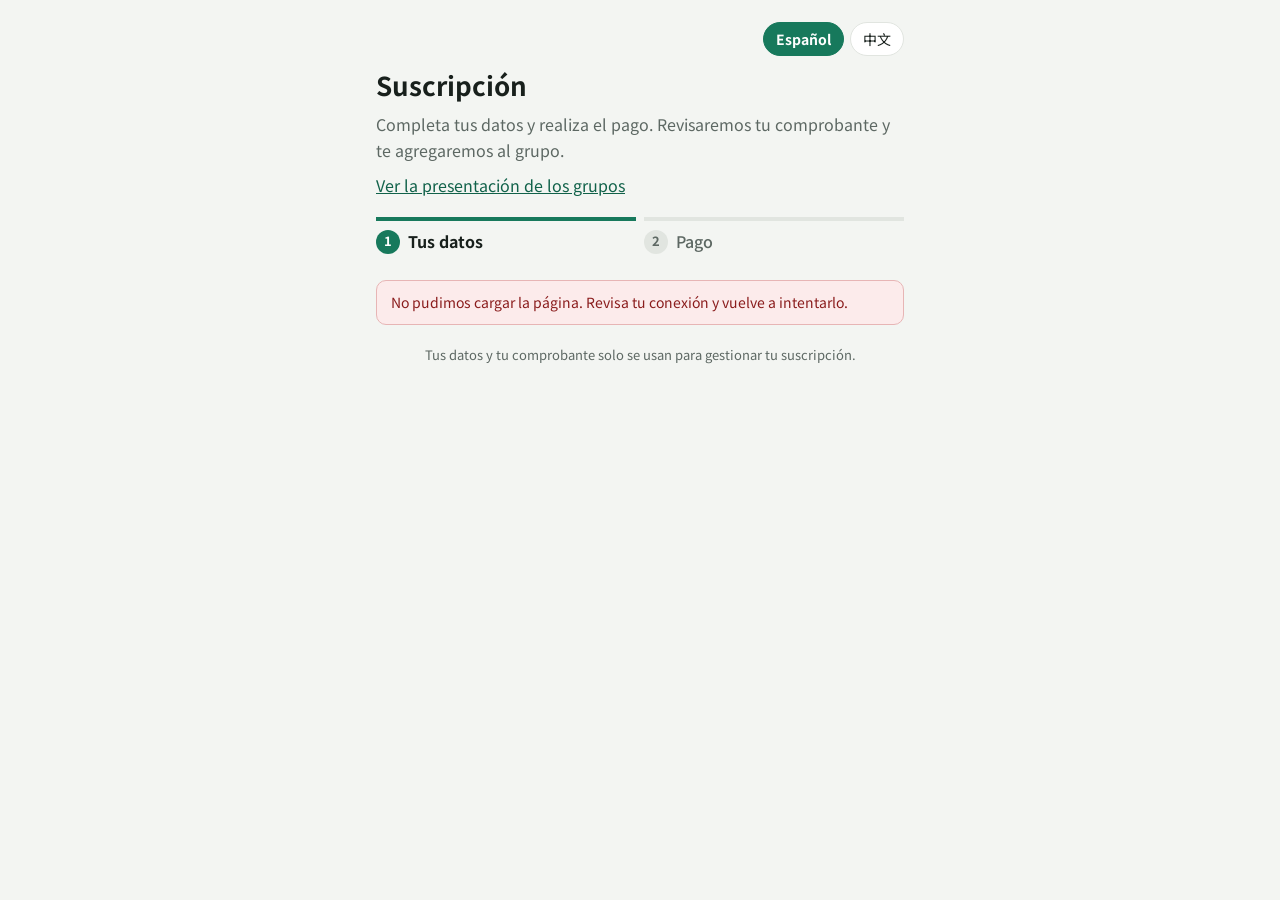
==== index.html @ d414742a "Add WhatsApp group intro page (groups/) with ES/ZH, link from sign-up page Co-Authored-By: Claude So" ====
<!DOCTYPE html>
<html lang="es">
<head>
<meta charset="utf-8">
<meta name="viewport" content="width=device-width, initial-scale=1, viewport-fit=cover">
<title>Suscripción</title>
<link rel="preconnect" href="https://fonts.googleapis.com">
<link rel="preconnect" href="https://fonts.gstatic.com" crossorigin>
<link href="https://fonts.googleapis.com/css2?family=Noto+Sans+TC:wght@400;500;700&display=swap" rel="stylesheet">
<style>
*{box-sizing:border-box}
:root{
  --bg:#F3F5F2; --surface:#fff; --line:#E1E5E0; --ink:#18201C; --soft:#5D6863;
  --jade:#17795C; --jade-d:#11624A; --jade-l:#E2F3EB; --red:#C62828; --amber-l:#FFF5D6;
  --sans:"Noto Sans TC","Helvetica Neue",Arial,system-ui,sans-serif;
}
body{margin:0;background:var(--bg);color:var(--ink);font:16px/1.6 var(--sans);-webkit-text-size-adjust:100%}
button,input,select,textarea{font:inherit;color:inherit}
[hidden]{display:none!important}
:focus-visible{outline:3px solid #F2B84B;outline-offset:2px}
.wrap{max-width:560px;margin:0 auto;padding:22px 16px 80px}
h1{font-size:26px;margin:0 0 6px}
h2{font-size:19px;margin:0 0 10px}
.lead{margin:0 0 18px;color:var(--soft)}
.demo{background:var(--amber-l);border:1px solid #E6C56A;border-radius:10px;padding:10px 14px;margin-bottom:16px;font-size:14px}

.steps{display:grid;grid-template-columns:1fr 1fr;gap:8px;list-style:none;padding:0;margin:0 0 18px}
.steps li{display:flex;align-items:center;gap:8px;padding:8px 0;border-top:4px solid var(--line);color:var(--soft);font-weight:500}
.steps li span{display:grid;place-items:center;width:24px;height:24px;border-radius:50%;background:var(--line);font-size:13px;font-weight:700}
.steps li.on{border-top-color:var(--jade);color:var(--ink);font-weight:700}
.steps li.on span,.steps li.done span{background:var(--jade);color:#fff}
.steps li.done{border-top-color:var(--jade)}

.card{background:var(--surface);border:1px solid var(--line);border-radius:14px;padding:20px 18px}
.form{display:grid;gap:16px}
label{display:block}
.lbl{display:block;font-size:14px;font-weight:500;margin-bottom:4px}
.opt{color:var(--soft);font-weight:400}
input[type=text],input[type=email],input[type=number],input[type=datetime-local],select,textarea{width:100%;background:#fff;border:1px solid #B9C0BA;border-radius:10px;padding:11px 12px;font-size:16px;min-height:48px}
textarea{resize:vertical;min-height:80px}
input[aria-invalid=true],select[aria-invalid=true]{border-color:var(--red)}
.fe{margin:4px 0 0;color:var(--red);font-size:14px;min-height:0}
.fe:empty{display:none}
.grid2{display:grid;grid-template-columns:1fr 1fr;gap:12px}
@media(max-width:440px){.grid2{grid-template-columns:1fr}}
.hp{position:absolute;left:-9999px;width:1px;height:1px;overflow:hidden}

.plans{display:grid;gap:10px}
.plan{display:grid;grid-template-columns:auto 1fr auto;align-items:center;gap:2px 12px;padding:12px 14px;border:1.5px solid #B9C0BA;border-radius:12px;cursor:pointer;background:#fff}
.plan input{grid-row:1/3;width:20px;height:20px;accent-color:var(--jade)}
.plan .pl-name{font-weight:700}
.plan .pl-sub{grid-column:2;color:var(--soft);font-size:14px}
.plan .pl-price{grid-row:1/3;grid-column:3;font-weight:700;font-size:18px;display:grid;justify-items:end;line-height:1.35}
.plan .pl-price small{font-size:13px;font-weight:500;color:var(--soft)}
.plan:has(input:checked){border-color:var(--jade);background:var(--jade-l)}
.plan:has(input:focus-visible){outline:3px solid #F2B84B;outline-offset:2px}

.btn{display:inline-flex;align-items:center;justify-content:center;min-height:50px;padding:0 20px;border-radius:12px;border:1.5px solid #B9C0BA;background:#fff;font-weight:700;cursor:pointer;text-decoration:none;color:var(--ink)}
.btn.primary{background:var(--jade);border-color:var(--jade);color:#fff}
.btn.primary:hover:not(:disabled){background:var(--jade-d)}
.btn:disabled{opacity:.45;cursor:not-allowed}
.btn.sm{min-height:38px;padding:0 14px;font-size:14px}
.actions{display:flex;gap:10px;margin-top:4px}
.actions .primary{flex:1}
.hint{margin:0;color:var(--soft);font-size:14px}
.err-box{background:#FCEBEB;border:1px solid #E7B5B5;color:#8A1C1C;border-radius:10px;padding:10px 14px;margin-top:12px;font-size:14px}

.sum{display:grid;grid-template-columns:auto 1fr;gap:4px 16px;margin:0}
.sum dt{color:var(--soft)}
.sum dd{margin:0;text-align:right;font-weight:500}
.sum .total{font-size:22px;font-weight:700;color:var(--jade-d)}
.methods{display:grid;gap:8px}
.methods .plan{grid-template-columns:auto 1fr}
.methods .plan input{grid-row:auto}
.box{border:1px solid var(--line);border-radius:12px;padding:14px;background:#FAFBFA}
.box p{margin:0 0 8px}
.copyrow{display:flex;align-items:center;justify-content:space-between;gap:10px;background:#fff;border:1px solid var(--line);border-radius:10px;padding:8px 8px 8px 12px;margin:6px 0}
.copyrow b{word-break:break-all;font-size:16px}
.bank{display:grid;grid-template-columns:auto 1fr;gap:4px 14px;margin:0 0 6px}
.bank dt{color:var(--soft)}
.bank dd{margin:0;word-break:break-all}
.shot{display:flex;align-items:center;gap:12px;flex-wrap:wrap}
.shot img{max-width:120px;max-height:120px;border-radius:8px;border:1px solid var(--line)}
input[type=file]{position:absolute;left:-9999px}
.chk{display:flex;gap:12px;align-items:flex-start}
.chk input{width:22px;height:22px;flex:none;margin-top:2px;accent-color:var(--jade)}
.done-card{text-align:center;padding:32px 20px}
.done-card .ok{display:grid;place-items:center;width:56px;height:56px;margin:0 auto 12px;border-radius:50%;background:var(--jade);color:#fff;font-size:28px}
.langsw{display:flex;justify-content:flex-end;gap:6px;margin:0 0 8px}
.langsw button{font:inherit;font-size:14px;padding:5px 12px;border-radius:999px;border:1px solid var(--line);background:#fff;color:var(--ink);cursor:pointer}
.langsw button.on{background:var(--jade);border-color:var(--jade);color:#fff;font-weight:700}
.foot{margin-top:20px;color:var(--soft);font-size:13px;text-align:center}
</style>
</head>
<body>
<div class="wrap">
  <div class="langsw" id="langsw" role="group" aria-label="Idioma / 語言"><button type="button" data-lang="es">Español</button><button type="button" data-lang="zh">中文</button></div>
  <h1>Suscripción</h1>
  <p class="lead">Completa tus datos y realiza el pago. Revisaremos tu comprobante y te agregaremos al grupo.</p>
  <p class="lead" style="margin-top:-8px"><a href="groups/" id="introLink" style="color:var(--jade-d)">Ver la presentación de los grupos</a></p>
  <div id="demo" class="demo" hidden>Modo demostración: la página todavía no está conectada, así que no se envía nada.</div>

  <ol class="steps" id="steps">
    <li class="on" id="st1"><span>1</span>Tus datos</li>
    <li id="st2"><span>2</span>Pago</li>
  </ol>

  <div id="loading" class="card">Cargando…</div>
  <div id="loaderr" class="err-box" hidden></div>

  <!-- Paso 1 -->
  <form id="f1" class="card form" novalidate hidden autocomplete="on">
    <label><span class="lbl">Nombre completo</span>
      <input type="text" name="name" maxlength="80" autocomplete="name">
      <p class="fe" data-for="name"></p></label>

    <label><span class="lbl">País de origen</span>
      <select name="country"></select>
      <p class="fe" data-for="country"></p></label>
    <label id="otherBox" hidden><span class="lbl">¿Cuál país?</span>
      <input type="text" name="countryOther" maxlength="40">
      <p class="fe" data-for="countryOther"></p></label>

    <label><span class="lbl">Edad</span>
      <input type="number" name="age" inputmode="numeric" min="1" max="120">
      <p class="fe" data-for="age"></p></label>

    <div class="grid2">
      <label><span class="lbl">Correo electrónico</span>
        <input type="email" name="email" inputmode="email" autocomplete="email" maxlength="120">
        <p class="fe" data-for="email"></p></label>
      <label><span class="lbl">Confirma tu correo</span>
        <input type="email" name="email2" inputmode="email" autocomplete="off" maxlength="120">
        <p class="fe" data-for="email2"></p></label>
    </div>

    <label><span class="lbl">WhatsApp</span>
      <input type="tel" name="whatsapp" inputmode="tel" autocomplete="tel" maxlength="25" placeholder="+52 55 1234 5678">
      <p class="hint">Con código de país. Te agregaremos al grupo de WhatsApp con este número; al entrar, los demás miembros podrán verlo.</p>
      <p class="fe" data-for="whatsapp"></p></label>

    <label id="groupBox"><span class="lbl">Grupo</span>
      <select name="group"></select>
      <p class="fe" data-for="group"></p></label>
    <p class="hint" id="groupDesc" hidden></p>

    <div><span class="lbl">Plan</span>
      <div class="plans" id="plans"></div>
      <p class="fe" data-for="plan"></p></div>

    <label><span class="lbl">Comentarios <span class="opt">(opcional)</span></span>
      <textarea name="note" maxlength="500"></textarea></label>

    <div class="hp" aria-hidden="true"><label>Sitio web<input type="text" name="website" tabindex="-1" autocomplete="off"></label></div>

    <div class="actions"><button type="submit" class="btn primary" id="next">Siguiente</button></div>
    <div id="err1" class="err-box" hidden></div>
  </form>

  <!-- Paso 2 -->
  <form id="f2" class="form" novalidate hidden>
    <div class="card">
      <h2>Resumen</h2>
      <dl class="sum" id="sum"></dl>
    </div>

    <div class="card form">
      <div id="methodsBox" hidden>
        <span class="lbl">Método de pago</span>
        <div class="methods">
          <label class="plan"><input type="radio" name="method" value="paypal" checked><span><b>PayPal</b></span></label>
          <label class="plan"><input type="radio" name="method" value="mx_bank"><span><b>Transferencia bancaria (México)</b><br><span class="hint">Disponible para planes bimestral y trimestral.</span></span></label>
        </div>
      </div>

      <div id="curBox" hidden>
        <span class="lbl">Moneda de pago</span>
        <div class="methods" id="curOpts"></div>
      </div>

      <div class="box" id="paypalBox"></div>
      <div class="box" id="bankBox" hidden></div>

      <label><span class="lbl" id="refLabel">ID de la transacción de PayPal</span>
        <input type="text" name="ref" maxlength="80" autocomplete="off">
        <p class="hint" id="refHint"></p></label>

      <label><span class="lbl">Fecha y hora del pago</span>
        <input type="datetime-local" name="paidAt"></label>

      <div>
        <span class="lbl">Captura de pantalla del pago</span>
        <div class="shot">
          <label class="btn sm" for="shot" id="shotBtn" tabindex="0">Subir captura</label>
          <input type="file" id="shot" accept="image/*">
          <img id="prev" alt="Vista previa de tu captura" hidden>
          <button type="button" class="btn sm" id="shotDel" hidden>Quitar</button>
        </div>
        <p class="fe" id="shotErr"></p>
      </div>

      <label class="chk"><input type="checkbox" id="ok"><span>Confirmo que ya realicé el pago y que mis datos son correctos.</span></label>

      <p class="hint" id="hint2">Completa todos los campos para poder confirmar.</p>
      <div class="actions">
        <button type="button" class="btn" id="back">Atrás</button>
        <button type="submit" class="btn primary" id="submit" disabled>Confirmar suscripción</button>
      </div>
      <div id="err2" class="err-box" hidden></div>
    </div>
  </form>

  <!-- Listo -->
  <section id="done" class="card done-card" hidden>
    <div class="ok" aria-hidden="true">✓</div>
    <h2>¡Solicitud enviada!</h2>
    <p>Revisaremos tu pago y te agregaremos al grupo. Te contactaremos al correo <b id="doneMail"></b>.</p>
    <p class="hint">Tu referencia: <b id="doneRef"></b></p>
  </section>

  <p class="foot">Tus datos y tu comprobante solo se usan para gestionar tu suscripción.</p>
</div>

<script>
/* =====================================================================
   設定：部署 Apps Script 網頁應用程式後，把網址貼在這裡。
   （Code.gs 檔頭有部署步驟）沒填時是示範模式，不會送出任何資料。
   ===================================================================== */
const API_URL = "https://script.google.com/macros/s/AKfycbxmg84I5we5h72F2tBjOVfmBVL7jZIQuXEggk1SNxctbxLdA4pmYE9hgSMMyBXlhLXHVQ/exec";
const DEMO = API_URL.startsWith("YOUR_");

const COUNTRIES = [
  ["MX", "México", "墨西哥", "52"], ["ES", "España", "西班牙", "34"], ["CO", "Colombia", "哥倫比亞", "57"], ["AR", "Argentina", "阿根廷", "54"],
  ["CL", "Chile", "智利", "56"], ["PE", "Perú", "秘魯", "51"], ["VE", "Venezuela", "委內瑞拉", "58"], ["EC", "Ecuador", "厄瓜多", "593"],
  ["GT", "Guatemala", "瓜地馬拉", "502"], ["CR", "Costa Rica", "哥斯大黎加", "506"], ["PA", "Panamá", "巴拿馬", "507"], ["UY", "Uruguay", "烏拉圭", "598"],
  ["PY", "Paraguay", "巴拉圭", "595"], ["BO", "Bolivia", "玻利維亞", "591"], ["HN", "Honduras", "宏都拉斯", "504"], ["SV", "El Salvador", "薩爾瓦多", "503"],
  ["NI", "Nicaragua", "尼加拉瓜", "505"], ["DO", "República Dominicana", "多明尼加", "1"], ["CU", "Cuba", "古巴", "53"], ["PR", "Puerto Rico", "波多黎各", "1"],
  ["US", "Estados Unidos", "美國", "1"], ["OTHER", "Otro país", "", ""]
];
const PLANS = {
  monthly:   { es: "Mensual",    sub: "1 mes",   zh: "月訂", zhSub: "1 個月" },
  bimonthly: { es: "Bimestral",  sub: "2 meses", zh: "雙月", zhSub: "2 個月" },
  quarterly: { es: "Trimestral", sub: "3 meses", zh: "季",   zhSub: "3 個月" }
};
const planName = k => L(PLANS[k].es, PLANS[k].zh), planSub = k => L(PLANS[k].sub, PLANS[k].zhSub);

const $ = (s, el = document) => el.querySelector(s);
const esc = s => String(s ?? "").replace(/[&<>"']/g, c => ({ "&": "&amp;", "<": "&lt;", ">": "&gt;", '"': "&quot;", "'": "&#39;" }[c]));
function money(n, c) {
  const s = Number(n).toLocaleString("en-US", { maximumFractionDigits: 2 });
  return c === "MXN" ? `$${s} MXN` : c === "USD" ? `US$ ${s}` : `NT$ ${s}`;
}

/* ---------- 語言：Español / 中文（網址加 ?lang=zh 可直接開中文）---------- */
const ZH = {
  "Suscripción": "訂閱",
  "Completa tus datos y realiza el pago. Revisaremos tu comprobante y te agregaremos al grupo.": "請填寫資料並完成付款。我們核對付款憑證後，會把你加入群組。",
  "Modo demostración: la página todavía no está conectada, así que no se envía nada.": "示範模式：頁面尚未連線，不會送出任何資料。",
  "Tus datos": "你的資料", "Pago": "付款", "Cargando…": "載入中…",
  "Nombre completo": "姓名（全名）", "País de origen": "國家", "¿Cuál país?": "哪個國家？", "Edad": "年齡",
  "Correo electrónico": "電子郵件", "Confirma tu correo": "再次輸入電子郵件",
  "Con código de país. Te agregaremos al grupo de WhatsApp con este número; al entrar, los demás miembros podrán verlo.": "請含國碼。我們會用這個號碼把你加入 WhatsApp 群組；加入後，其他成員看得到這個號碼。",
  "Grupo": "群組", "Plan": "方案", "Comentarios": "備註", "(opcional)": "（選填）", "Siguiente": "下一步",
  "Resumen": "摘要", "Método de pago": "付款方式", "Transferencia bancaria (México)": "銀行轉帳（墨西哥）",
  "Disponible para planes bimestral y trimestral.": "限雙月、季方案使用。", "Moneda de pago": "付款幣別",
  "ID de la transacción de PayPal": "PayPal 交易編號", "Fecha y hora del pago": "付款日期與時間",
  "Captura de pantalla del pago": "付款截圖", "Subir captura": "上傳截圖", "Cambiar captura": "更換截圖", "Quitar": "移除",
  "Confirmo que ya realicé el pago y que mis datos son correctos.": "我確認已完成付款，且資料正確。",
  "Completa todos los campos para poder confirmar.": "請填完所有欄位才能送出。",
  "Atrás": "上一步", "Confirmar suscripción": "確認訂閱", "Enviando…": "送出中…",
  "¡Solicitud enviada!": "申請已送出！",
  "Revisaremos tu pago y te agregaremos al grupo. Te contactaremos al correo": "我們會核對你的付款並把你加入群組，並以電子郵件聯絡你：",
  ".": "。", "Tu referencia:": "你的申請編號：",
  "Tus datos y tu comprobante solo se usan para gestionar tu suscripción.": "你的資料和付款憑證只用於管理你的訂閱。",
  "Ver la presentación de los grupos": "先看看群組介紹",
  "Vista previa de tu captura": "截圖預覽"
};
const lsGet = k => { try { return localStorage.getItem(k); } catch (e) { return null; } };
const lsPut = (k, v) => { try { localStorage.setItem(k, v); } catch (e) {} };
let LANG = (new URLSearchParams(location.search).get("lang") || lsGet("subLang") || "es") === "zh" ? "zh" : "es";
const tr = es => (LANG === "zh" && ZH[es]) || es;          // 靜態字串（查表）
const L = (es, zh) => LANG === "zh" ? zh : es;               // 動態字串（直接給兩種）
function setT(el, es){ el.dataset.k = es; el.textContent = tr(es); }
function translateStatic(){
  const w = document.createTreeWalker(document.body, NodeFilter.SHOW_TEXT, { acceptNode: n => {
    const p = n.parentElement; if (!p || p.closest("script,style,.hp,[data-k],.langsw")) return NodeFilter.FILTER_REJECT;
    return n.nodeValue.trim() ? NodeFilter.FILTER_ACCEPT : NodeFilter.FILTER_REJECT; } });
  const nodes = []; while (w.nextNode()) nodes.push(w.currentNode);
  nodes.forEach(n => {
    if (n.__es === undefined) n.__es = n.nodeValue;
    const lead = n.__es.match(/^\s*/)[0], tail = n.__es.match(/\s*$/)[0], key = n.__es.trim();
    n.nodeValue = lead + tr(key) + tail;
  });
  document.querySelectorAll("img[alt]").forEach(i => { if (!i.dataset.altEs) i.dataset.altEs = i.alt; i.alt = tr(i.dataset.altEs); });
  document.querySelectorAll("[data-k]").forEach(el => { el.textContent = el.dataset.k ? (VZH[el.dataset.k] && LANG === "zh" ? VZH[el.dataset.k] : tr(el.dataset.k)) : ""; });
  document.title = tr("Suscripción");
  { const a = document.getElementById("introLink"); if (a) a.href = "groups/" + (LANG === "zh" ? "?lang=zh" : ""); }
}
const pad = n => String(n).padStart(2, "0");
const nowLocal = () => { const d = new Date(); return `${d.getFullYear()}-${pad(d.getMonth() + 1)}-${pad(d.getDate())}T${pad(d.getHours())}:${pad(d.getMinutes())}`; };

/* ---------- API（示範模式用假資料） ---------- */
const DEMO_GROUPS = [{ id: "demo", name: "Grupo de práctica de chino", desc: "Práctica diaria de conversación con retroalimentación.", currency: "USD", priceTable: { USD: { monthly: 8, bimonthly: 15, quarterly: 21 }, MXN: { monthly: 150, bimonthly: 280, quarterly: 390 }, TWD: { monthly: 250, bimonthly: 470, quarterly: 650 } } }];
async function api(action, params = {}) {
  if (DEMO) {
    await new Promise(r => setTimeout(r, 300));
    if (action === "groups") return { ok: true, groups: DEMO_GROUPS };
    const g = DEMO_GROUPS[0], pl = params.plan;
    const options = Object.keys(g.priceTable).filter(c => g.priceTable[c][pl] > 0).map(c => ({ currency: c, amount: g.priceTable[c][pl], link: "" }));
    const bankOk = params.country === "MX" && pl !== "monthly";
    return { ok: true, amount: options[0].amount, currency: options[0].currency, options,
      paypal: { email: "demo@example.com", link: "", note: "" },
      bank: bankOk ? { bank: "Banco de ejemplo", holder: "Titular de ejemplo", clabe: "000000000000000000", amount: g.priceTable.MXN[pl], currency: "MXN", note: "En el concepto escribe tu nombre." } : null };
  }
  const u = new URL(API_URL); u.searchParams.set("action", action);
  Object.entries(params).forEach(([k, v]) => u.searchParams.set(k, v));
  const r = await fetch(u.toString()); return r.json();
}
async function post(body) {
  if (DEMO) { await new Promise(r => setTimeout(r, 500)); return { ok: true, ref: "DEMO01" }; }
  const r = await fetch(API_URL, { method: "POST", headers: { "Content-Type": "text/plain;charset=utf-8" }, body: JSON.stringify(body) });
  return r.json();
}

/* ---------- 狀態 ---------- */
const CUR_NAME = () => L({ USD: "Dólar estadounidense", MXN: "Peso mexicano", TWD: "Nuevo dólar taiwanés" }, { USD: "美金", MXN: "墨西哥披索", TWD: "新台幣" });
const S = { cur: "", groups: [], group: null, plan: "", country: "", info: null, method: "paypal", shot: null, sending: false, email: "" };
const f1 = $("#f1"), f2 = $("#f2");

function showStep(n) {
  f1.hidden = n !== 1; f2.hidden = n !== 2; $("#done").hidden = n !== 3;
  $("#st1").className = n === 1 ? "on" : "done"; $("#st2").className = n === 2 ? "on" : "";
  if (n === 3) $("#steps").hidden = true;
  window.scrollTo({ top: 0 });
}

/* ---------- 載入群組 ---------- */
async function init() {
  if (DEMO) $("#demo").hidden = false;
  buildCountry();
  try {
    const r = await api("groups");
    if (!r.ok) throw new Error("api");
    S.groups = r.groups || [];
  } catch (e) {
    $("#loading").hidden = true;
    const b = $("#loaderr"); b.hidden = false; b.textContent = L("No pudimos cargar la página. Revisa tu conexión y vuelve a intentarlo.", "無法載入頁面，請檢查網路後再試一次。");
    return;
  }
  $("#loading").hidden = true;
  if (!S.groups.length) { const b = $("#loaderr"); b.hidden = false; b.textContent = L("Por ahora no hay grupos disponibles para suscribirse.", "目前沒有可訂閱的群組。"); return; }
  buildGroup();
  if (S.groups.length === 1) $("[name=group]", f1).value = S.groups[0].id;
  onGroup();
  f1.hidden = false;
}

function buildCountry(){
  const sel = $("[name=country]", f1), v = sel.value;
  sel.innerHTML = `<option value="">${esc(L("Elige tu país", "請選擇國家"))}</option>` + COUNTRIES.map(c => `<option value="${c[0]}">${esc(LANG === "zh" ? (c[0] === "OTHER" ? "其他國家" : c[2]) : c[1])}</option>`).join("");
  sel.value = v;
}
function buildGroup(){
  const sel = $("[name=group]", f1), v = sel.value;
  sel.innerHTML = (S.groups.length > 1 ? `<option value="">${esc(L("Elige un grupo", "請選擇群組"))}</option>` : "") + S.groups.map(g => `<option value="${esc(g.id)}">${esc(g.name)}</option>`).join("");
  sel.value = v;
}
/* 這個方案有定價的所有幣別（主要幣別排第一） */
function pricesOf(g, plan) {
  const t = g.priceTable || {}, order = [g.currency, ...Object.keys(t).filter(c => c !== g.currency)];
  return order.filter(c => t[c] && Number(t[c][plan]) > 0).map(c => ({ currency: c, amount: t[c][plan] }));
}
function onGroup() {
  const id = $("[name=group]", f1).value;
  S.group = S.groups.find(g => g.id === id) || null;
  const d = $("#groupDesc"); d.hidden = !(S.group && S.group.desc); d.textContent = S.group ? (S.group.desc || "") : "";
  const box = $("#plans");
  if (!S.group) { box.innerHTML = `<p class="hint">${esc(L("Elige un grupo para ver los planes.", "請先選擇群組，才會顯示方案。"))}</p>`; S.plan = ""; return; }
  const keys = Object.keys(PLANS).filter(k => pricesOf(S.group, k).length);
  if (!keys.includes(S.plan)) S.plan = "";
  box.innerHTML = keys.map(k => `<label class="plan"><input type="radio" name="plan" value="${k}" ${S.plan === k ? "checked" : ""}>
    <span class="pl-name">${planName(k)}</span><span class="pl-sub">${planSub(k)}</span>
    <span class="pl-price">${pricesOf(S.group, k).map((o, i) => i ? `<small>${money(o.amount, o.currency)}</small>` : money(o.amount, o.currency)).join("")}</span></label>`).join("");
}
f1.addEventListener("change", e => {
  if (e.target.name === "group") onGroup();
  if (e.target.name === "plan") S.plan = e.target.value;
  if (e.target.name === "country") {
    $("#otherBox").hidden = e.target.value !== "OTHER";
    // 號碼欄還沒填（或只有上一個國碼）時，自動帶入該國國碼
    const wa = f1.elements.whatsapp, prev = COUNTRIES.find(c => c[0] === S.country), cur = COUNTRIES.find(c => c[0] === e.target.value);
    const empty = !wa.value.trim() || (prev && prev[3] && wa.value.replace(/\s/g, "") === "+" + prev[3]);
    if (empty) wa.value = cur && cur[3] ? "+" + cur[3] + " " : "";
    S.country = e.target.value;
  }
});

/* ---------- 第 1 步：驗證 ---------- */
function fieldErr(name, msg) {
  const p = $(`.fe[data-for="${name}"]`, f1); if (p) { p.dataset.k = msg || ""; p.textContent = msg ? L(msg, VZH[msg] || msg) : ""; }
  const i = f1.elements[name]; if (i && i.setAttribute) i.setAttribute("aria-invalid", msg ? "true" : "false");
  return !msg;
}
const VZH = {
  "Escribe tu nombre completo.": "請輸入你的全名。", "Elige tu país.": "請選擇國家。", "Escribe tu país.": "請輸入你的國家。",
  "Escribe tu edad con números.": "請用數字輸入年齡。", "Escribe un correo válido.": "請輸入有效的電子郵件。",
  "Los correos no coinciden.": "兩次輸入的電子郵件不一致。",
  "Escribe tu número con código de país, por ejemplo +52 55 1234 5678.": "請輸入含國碼的號碼，例如 +52 55 1234 5678。",
  "Elige un grupo.": "請選擇群組。", "Elige un plan.": "請選擇方案。"
};
function validate1() {
  const v = n => (f1.elements[n]?.value || "").trim();
  const bad = [];
  const chk = (name, cond, msg) => { if (!fieldErr(name, cond ? "" : msg)) bad.push(name); };
  chk("name", v("name").length >= 2, "Escribe tu nombre completo.");
  chk("country", !!v("country"), "Elige tu país.");
  chk("countryOther", v("country") !== "OTHER" || v("countryOther").length >= 2, "Escribe tu país.");
  const age = Number(v("age"));
  chk("age", Number.isInteger(age) && age >= 1 && age <= 120, "Escribe tu edad con números.");
  chk("email", /^[^\s@]+@[^\s@]+\.[^\s@]+$/.test(v("email")), "Escribe un correo válido.");
  chk("email2", v("email").toLowerCase() === v("email2").toLowerCase(), "Los correos no coinciden.");
  const waDigits = v("whatsapp").replace(/\D/g, "");
  chk("whatsapp", v("whatsapp").startsWith("+") && waDigits.length >= 8 && waDigits.length <= 15, "Escribe tu número con código de país, por ejemplo +52 55 1234 5678.");
  chk("group", !!S.group, "Elige un grupo.");
  chk("plan", !!S.plan, "Elige un plan.");
  if (bad.length) { const el = f1.elements[bad[0]] || $(".plans", f1); el.focus && el.focus(); return false; }
  return true;
}
function showErr(id, msg) { const b = $(id); b.hidden = !msg; b.textContent = msg || ""; }
const clearErrs = () => { showErr("#err1", ""); showErr("#err2", ""); $("#shotErr").textContent = ""; };

f1.addEventListener("submit", async e => {
  e.preventDefault();
  showErr("#err1", "");
  if (f1.elements.website.value) return;       // 防機器人欄位
  if (!validate1()) return;
  S.country = f1.elements.country.value; S.email = f1.elements.email.value.trim();
  const btn = $("#next"); btn.disabled = true; setT(btn, "Cargando…");
  try {
    const info = await api("payinfo", { groupId: S.group.id, plan: S.plan, country: S.country });
    if (!info.ok) throw new Error(info.error || "api");
    S.info = info; S.method = "paypal"; S.shot = null;
    fillStep2();
    showStep(2);
  } catch (err) {
    console.error(err);
    showErr("#err1", L("No pudimos cargar la información de pago. Inténtalo de nuevo en un momento.", "無法載入付款資訊，請稍後再試。"));
  } finally { btn.disabled = false; setT(btn, "Siguiente"); }
});

/* ---------- 第 2 步：付款資訊 ---------- */
function copyRow(text) { return `<div class="copyrow"><b>${esc(text)}</b><button type="button" class="btn sm" data-copy="${esc(text)}">${esc(L("Copiar", "複製"))}</button></div>`; }
function renderSum(){
  $("#sum").innerHTML = `<dt>${esc(tr("Grupo"))}</dt><dd>${esc(S.group.name)}</dd><dt>${esc(tr("Plan"))}</dt><dd>${esc(planName(S.plan))}</dd><dt>${esc(L("Total a pagar", "應付總額"))}</dt><dd class="total" id="total"></dd>`;
}
function renderCurOpts(){
  const i = S.info;
  $("#curOpts").innerHTML = i.options.map(o => `<label class="plan"><input type="radio" name="cur" value="${o.currency}" ${o.currency === S.cur ? "checked" : ""}>
    <span><b>${esc(money(o.amount, o.currency))}</b> <span class="hint">${CUR_NAME()[o.currency] || o.currency}</span></span></label>`).join("");
}

function fillStep2() {
  const i = S.info;
  renderSum();
  $("#methodsBox").hidden = !i.bank;
  f2.elements.method.value = "paypal";
  // 幣別：墨西哥人預設披索（有定價的話），其他人用主要幣別
  S.cur = (S.country === "MX" && i.options.some(o => o.currency === "MXN")) ? "MXN" : i.options[0].currency;
  renderCurOpts();
  f2.elements.ref.value = ""; f2.elements.paidAt.value = nowLocal(); f2.elements.paidAt.max = nowLocal();
  $("#ok").checked = false; $("#shot").value = ""; setShot(null); showErr("#err2", "");
  renderMethod();
}

function renderMethod() {
  const i = S.info, bank = S.method === "mx_bank" && i.bank;
  const opt = i.options.find(o => o.currency === S.cur) || i.options[0];
  $("#curBox").hidden = !!bank || i.options.length < 2;
  $("#total").textContent = bank ? money(i.bank.amount, "MXN") : money(opt.amount, opt.currency);
  $("#paypalBox").hidden = !!bank; $("#bankBox").hidden = !bank;
  if (!bank) $("#bankBox").innerHTML = "";
  if (!bank) {
    const p = i.paypal || {};
    $("#paypalBox").innerHTML = `<p>${LANG === "zh" ? `請將 <b>${esc(money(opt.amount, opt.currency))}</b> 付款到這個 PayPal 帳號：` : `Envía <b>${esc(money(opt.amount, opt.currency))}</b> a esta cuenta de PayPal:`}</p>${copyRow(p.email || "")}
      ${opt.link ? `<a class="btn sm primary" href="${esc(opt.link)}" target="_blank" rel="noopener">${esc(L("Abrir PayPal", "開啟 PayPal"))}</a>` : ""}
      ${p.note ? `<p class="hint" style="margin-top:8px">${esc(p.note)}</p>` : ""}
      <p class="hint" style="margin-top:8px">${esc(L("Después de pagar, guarda la captura de pantalla y el ID de la transacción.", "付款後，請保存付款截圖和交易編號。"))}</p>`;
    $("#refLabel").textContent = L("ID de la transacción de PayPal", "PayPal 交易編號");
    $("#refHint").textContent = L("Lo encuentras en el comprobante o en el correo de PayPal.", "可在 PayPal 的收據或通知信中找到。");
  } else {
    const b = i.bank;
    $("#bankBox").innerHTML = `<p>${LANG === "zh" ? `請轉帳 <b>${esc(money(b.amount, "MXN"))}</b> 到這個帳戶：` : `Haz una transferencia por <b>${esc(money(b.amount, "MXN"))}</b> a esta cuenta:`}</p>
      <dl class="bank"><dt>${esc(L("Banco", "銀行"))}</dt><dd>${esc(b.bank)}</dd><dt>${esc(L("Titular", "戶名"))}</dt><dd>${esc(b.holder)}</dd></dl>
      <span class="hint">${esc(L("CLABE interbancaria", "CLABE 銀行帳號"))}</span>${copyRow(b.clabe)}
      ${b.note ? `<p class="hint" style="margin-top:8px">${esc(b.note)}</p>` : ""}`;
    $("#refLabel").textContent = L("Clave de rastreo (SPEI)", "追蹤碼（SPEI）");
    $("#refHint").textContent = L("Aparece en el comprobante de tu transferencia.", "顯示在你的轉帳憑證上。");
  }
  check2();
}

f2.addEventListener("change", e => {
  if (e.target.name === "method") { S.method = e.target.value; renderMethod(); }
  if (e.target.name === "cur") { S.cur = e.target.value; renderMethod(); }
});
f2.addEventListener("input", check2);
$("#back").addEventListener("click", () => showStep(1));

document.addEventListener("click", e => {
  const b = e.target.closest("[data-copy]"); if (!b) return;
  const done = () => { const t = b.textContent; b.textContent = L("Copiado", "已複製"); setTimeout(() => b.textContent = t, 1500); };
  if (navigator.clipboard?.writeText) navigator.clipboard.writeText(b.dataset.copy).then(done, () => {});
  else { const ta = document.createElement("textarea"); ta.value = b.dataset.copy; document.body.appendChild(ta); ta.select(); try { document.execCommand("copy"); done(); } catch (x) {} ta.remove(); }
});

/* ---------- 截圖：壓縮成 JPEG ---------- */
async function compress(file) {
  if (!file.type.startsWith("image/")) throw new Error("type");
  const url = URL.createObjectURL(file);
  try {
    const img = await new Promise((res, rej) => { const i = new Image(); i.onload = () => res(i); i.onerror = () => rej(new Error("decode")); i.src = url; });
    const sc = Math.min(1, 1600 / Math.max(img.naturalWidth, img.naturalHeight));
    const c = document.createElement("canvas"); c.width = Math.round(img.naturalWidth * sc); c.height = Math.round(img.naturalHeight * sc);
    const ctx = c.getContext("2d"); ctx.fillStyle = "#fff"; ctx.fillRect(0, 0, c.width, c.height); ctx.drawImage(img, 0, 0, c.width, c.height);
    let q = 0.82, out = c.toDataURL("image/jpeg", q);
    while (out.length > 3000000 && q > 0.5) { q -= 0.1; out = c.toDataURL("image/jpeg", q); }
    if (out.length > 5000000) throw new Error("big");
    return out;
  } finally { URL.revokeObjectURL(url); }
}
function setShot(dataUrl) {
  S.shot = dataUrl;
  const img = $("#prev"); img.hidden = !dataUrl; if (dataUrl) img.src = dataUrl;
  $("#shotDel").hidden = !dataUrl; setT($("#shotBtn"), dataUrl ? "Cambiar captura" : "Subir captura");
}
$("#shot").addEventListener("change", async e => {
  const file = e.target.files[0]; $("#shotErr").textContent = ""; if (!file) return;
  try { setShot(await compress(file)); }
  catch (err) { console.error(err); setShot(null); $("#shotErr").textContent = L("No pudimos leer esa imagen. Prueba con otra captura (JPG o PNG).", "無法讀取這張圖片，請換一張截圖（JPG 或 PNG）。"); }
  check2();
});
$("#shotBtn").addEventListener("keydown", e => { if (e.key === "Enter" || e.key === " ") { e.preventDefault(); $("#shot").click(); } });
$("#shotDel").addEventListener("click", () => { $("#shot").value = ""; setShot(null); check2(); });

/* ---------- 全部填完才能按確認 ---------- */
function check2() {
  const ok = f2.elements.ref.value.trim().length >= 6 && !!f2.elements.paidAt.value && !!S.shot && $("#ok").checked && !S.sending;
  $("#submit").disabled = !ok; $("#hint2").hidden = ok;
}

const ERRORS = () => L({
  rate: "Enviaste varias solicitudes seguidas. Inténtalo de nuevo más tarde.",
  method: "Ese método de pago no está disponible para tu plan. Vuelve atrás y revisa tus datos.",
  currency: "Esa moneda no está disponible para este plan. Vuelve atrás e inténtalo de nuevo.",
  file: "La captura es demasiado grande o no es una imagen válida. Prueba con otra."
}, {
  rate: "你連續送出太多次，請稍後再試。",
  method: "你的方案無法使用這個付款方式，請回上一步檢查資料。",
  currency: "這個方案無法使用該幣別，請回上一步再試一次。",
  file: "截圖太大或不是有效的圖片，請換一張。"
});
f2.addEventListener("submit", async e => {
  e.preventDefault(); if ($("#submit").disabled) return;
  S.sending = true; check2(); showErr("#err2", "");
  const btn = $("#submit"); setT(btn, "Enviando…");
  const c = COUNTRIES.find(x => x[0] === S.country);
  const body = {
    hp: f1.elements.website.value,
    name: f1.elements.name.value.trim(),
    countryCode: S.country,
    nationality: S.country === "OTHER" ? f1.elements.countryOther.value.trim() : c[2],
    age: Number(f1.elements.age.value),
    email: S.email,
    whatsapp: "+" + f1.elements.whatsapp.value.replace(/\D/g, ""),
    groupId: S.group.id, plan: S.plan,
    method: S.info.bank && S.method === "mx_bank" ? "mx_bank" : "paypal",
    currency: S.cur,
    ref: f2.elements.ref.value.trim(),
    paidAt: f2.elements.paidAt.value,
    note: f1.elements.note.value.trim(),
    screenshot: { mime: "image/jpeg", data: S.shot.split(",")[1] },
    lang: "es",          // 後端沿用西文（信件語言不變）
    uiLang: LANG         // 學生看的是哪個語言版本
  };
  try {
    const r = await post(body);
    if (!r.ok) { showErr("#err2", ERRORS()[r.error] || L(`No pudimos enviar tu solicitud. Revisa tus datos e inténtalo de nuevo. (código: ${r.error || "desconocido"})`, `無法送出申請，請檢查資料後再試一次。（代碼：${r.error || "未知"}）`)); return; }
    $("#doneMail").textContent = S.email; $("#doneRef").textContent = r.ref || "";
    showStep(3);
  } catch (err) {
    console.error(err);
    showErr("#err2", L("No pudimos enviar tu solicitud. Revisa tu conexión e inténtalo de nuevo.", "無法送出申請，請檢查網路後再試一次。"));
  } finally { S.sending = false; setT(btn, "Confirmar suscripción"); check2(); }
});

/* ---------- 切換語言 ---------- */
function applyLang(){
  document.documentElement.lang = LANG;
  document.querySelectorAll("#langsw [data-lang]").forEach(b => b.classList.toggle("on", b.dataset.lang === LANG));
  translateStatic();
  buildCountry();
  if (S.groups.length) { buildGroup(); onGroup(); }
  if (S.info && S.group && !f2.hidden) { renderSum(); renderCurOpts(); renderMethod(); }
  clearErrs();
}
$("#langsw").addEventListener("click", e => {
  const b = e.target.closest("[data-lang]"); if (!b || b.dataset.lang === LANG) return;
  LANG = b.dataset.lang; lsPut("subLang", LANG); applyLang();
});
applyLang();
init();
</script>
</body>
</html>
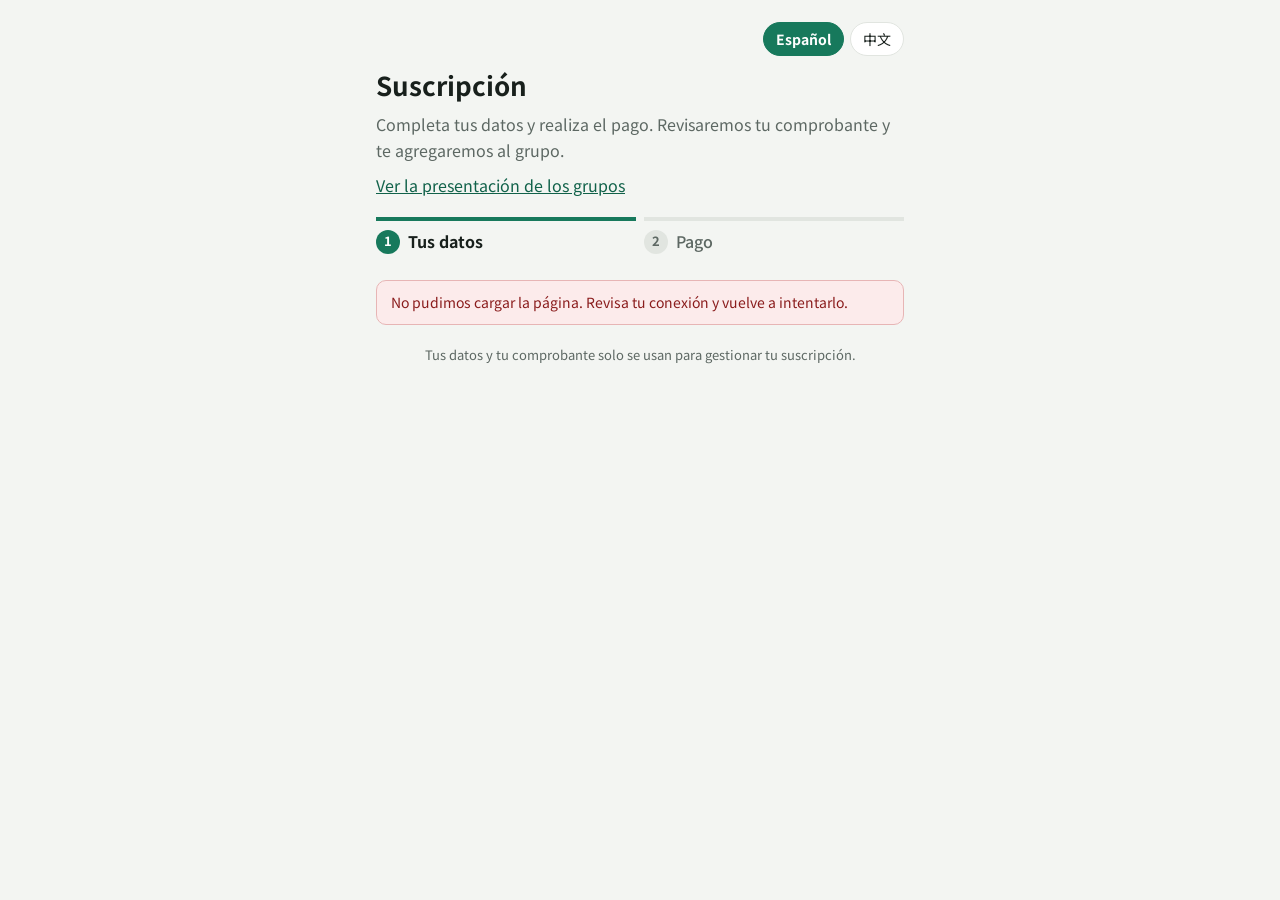
==== commit 206aae42: "Promo applies to renewals; renewal message drafts in admin; FAQ renewal price Co-Authored-By: Claude" ====
--- a/index.html
+++ b/index.html
@@ -52,6 +52,8 @@
 .plan .pl-sub{grid-column:2;color:var(--soft);font-size:14px}
 .plan .pl-price{grid-row:1/3;grid-column:3;font-weight:700;font-size:18px;display:grid;justify-items:end;line-height:1.35}
 .plan .pl-price small{font-size:13px;font-weight:500;color:var(--soft)}
+.was{font-size:.78em;font-weight:500;color:var(--soft);text-decoration:line-through;margin-right:6px}
+.promo-tag{display:inline-block;font-size:12px;font-weight:700;color:var(--jade-d);margin-left:4px}
 .plan:has(input:checked){border-color:var(--jade);background:var(--jade-l)}
 .plan:has(input:focus-visible){outline:3px solid #F2B84B;outline-offset:2px}
 
@@ -89,6 +91,7 @@
 .langsw{display:flex;justify-content:flex-end;gap:6px;margin:0 0 8px}
 .langsw button{font:inherit;font-size:14px;padding:5px 12px;border-radius:999px;border:1px solid var(--line);background:#fff;color:var(--ink);cursor:pointer}
 .langsw button.on{background:var(--jade);border-color:var(--jade);color:#fff;font-weight:700}
+.acts2{margin:6px 0 10px}
 .foot{margin-top:20px;color:var(--soft);font-size:13px;text-align:center}
 </style>
 </head>
@@ -146,10 +149,13 @@
 
     <div><span class="lbl">Plan</span>
       <div class="plans" id="plans"></div>
+      <p class="hint" id="promoNote" hidden style="margin-top:8px"></p>
       <p class="fe" data-for="plan"></p></div>
 
     <label><span class="lbl">Comentarios <span class="opt">(opcional)</span></span>
-      <textarea name="note" maxlength="500"></textarea></label>
+      <textarea name="note" maxlength="350"></textarea></label>
+
+    <div id="consents" class="form"></div>
 
     <div class="hp" aria-hidden="true"><label>Sitio web<input type="text" name="website" tabindex="-1" autocomplete="off"></label></div>
 
@@ -162,17 +168,10 @@
     <div class="card">
       <h2>Resumen</h2>
       <dl class="sum" id="sum"></dl>
+      <p class="hint" id="priceNote" hidden style="margin-top:10px"></p>
     </div>
 
     <div class="card form">
-      <div id="methodsBox" hidden>
-        <span class="lbl">Método de pago</span>
-        <div class="methods">
-          <label class="plan"><input type="radio" name="method" value="paypal" checked><span><b>PayPal</b></span></label>
-          <label class="plan"><input type="radio" name="method" value="mx_bank"><span><b>Transferencia bancaria (México)</b><br><span class="hint">Disponible para planes bimestral y trimestral.</span></span></label>
-        </div>
-      </div>
-
       <div id="curBox" hidden>
         <span class="lbl">Moneda de pago</span>
         <div class="methods" id="curOpts"></div>
@@ -199,6 +198,7 @@
         <p class="fe" id="shotErr"></p>
       </div>
 
+      <p class="hint">Revisaremos tu nivel; si el grupo no corresponde, te contactaremos para ajustarlo.</p>
       <label class="chk"><input type="checkbox" id="ok"><span>Confirmo que ya realicé el pago y que mis datos son correctos.</span></label>
 
       <p class="hint" id="hint2">Completa todos los campos para poder confirmar.</p>
@@ -215,6 +215,7 @@
     <div class="ok" aria-hidden="true">✓</div>
     <h2>¡Solicitud enviada!</h2>
     <p>Revisaremos tu pago y te agregaremos al grupo. Te contactaremos al correo <b id="doneMail"></b>.</p>
+    <p class="hint">Revisaremos tu nivel; si el grupo no corresponde, te contactaremos para ajustarlo.</p>
     <p class="hint">Tu referencia: <b id="doneRef"></b></p>
   </section>
 
@@ -228,6 +229,9 @@
    ===================================================================== */
 const API_URL = "https://script.google.com/macros/s/AKfycbxmg84I5we5h72F2tBjOVfmBVL7jZIQuXEggk1SNxctbxLdA4pmYE9hgSMMyBXlhLXHVQ/exec";
 const DEMO = API_URL.startsWith("YOUR_");
+const PAYPAL_ME = "https://paypal.me/ben790831";
+const CONTACT_EMAIL = "a2224907@gmail.com";
+const IGURL = "https://www.instagram.com/cadadiaunosminutos_ben_chino/";
 
 const COUNTRIES = [
   ["MX", "México", "墨西哥", "52"], ["ES", "España", "西班牙", "34"], ["CO", "Colombia", "哥倫比亞", "57"], ["AR", "Argentina", "阿根廷", "54"],
@@ -273,7 +277,8 @@
   ".": "。", "Tu referencia:": "你的申請編號：",
   "Tus datos y tu comprobante solo se usan para gestionar tu suscripción.": "你的資料和付款憑證只用於管理你的訂閱。",
   "Ver la presentación de los grupos": "先看看群組介紹",
-  "Vista previa de tu captura": "截圖預覽"
+  "Vista previa de tu captura": "截圖預覽",
+  "Revisaremos tu nivel; si el grupo no corresponde, te contactaremos para ajustarlo.": "我們會確認你的程度；若群組不符，會再聯繫你調整。"
 };
 const lsGet = k => { try { return localStorage.getItem(k); } catch (e) { return null; } };
 const lsPut = (k, v) => { try { localStorage.setItem(k, v); } catch (e) {} };
@@ -324,7 +329,7 @@
 
 /* ---------- 狀態 ---------- */
 const CUR_NAME = () => L({ USD: "Dólar estadounidense", MXN: "Peso mexicano", TWD: "Nuevo dólar taiwanés" }, { USD: "美金", MXN: "墨西哥披索", TWD: "新台幣" });
-const S = { cur: "", groups: [], group: null, plan: "", country: "", info: null, method: "paypal", shot: null, sending: false, email: "" };
+const S = { cur: "", groups: [], group: null, plan: "", country: "", info: null, method: "paypal", shot: null, sending: false, email: "", agreeRules: false, sentVoice: false };
 const f1 = $("#f1"), f2 = $("#f2");
 
 function showStep(n) {
@@ -352,6 +357,7 @@
   buildGroup();
   if (S.groups.length === 1) $("[name=group]", f1).value = S.groups[0].id;
   onGroup();
+  restoreDraft();
   f1.hidden = false;
 }
 
@@ -365,26 +371,48 @@
   sel.innerHTML = (S.groups.length > 1 ? `<option value="">${esc(L("Elige un grupo", "請選擇群組"))}</option>` : "") + S.groups.map(g => `<option value="${esc(g.id)}">${esc(g.name)}</option>`).join("");
   sel.value = v;
 }
-/* 這個方案有定價的所有幣別（主要幣別排第一） */
+/* 這個方案有定價的所有幣別（主要幣別排第一）。群組目前有優惠（後端只在生效時才給 g.promo）的話，
+   amount 是優惠價、list 是原價、promo=true；續訂不適用優惠，到付款步驟後端會改回原價。 */
 function pricesOf(g, plan) {
   const t = g.priceTable || {}, order = [g.currency, ...Object.keys(t).filter(c => c !== g.currency)];
-  return order.filter(c => t[c] && Number(t[c][plan]) > 0).map(c => ({ currency: c, amount: t[c][plan] }));
+  const pt = (g.promo && g.promo.table) || {};
+  return order.filter(c => t[c] && Number(t[c][plan]) > 0).map(c => {
+    const list = Number(t[c][plan]), pv = Number(pt[c] && pt[c][plan]);
+    return pv > 0 && pv < list ? { currency: c, amount: pv, list, promo: true } : { currency: c, amount: list };
+  });
+}
+const MESES = ["enero", "febrero", "marzo", "abril", "mayo", "junio", "julio", "agosto", "septiembre", "octubre", "noviembre", "diciembre"];
+function fmtYmd(s) {
+  const m = String(s || "").match(/^(\d{4})-(\d{2})-(\d{2})$/); if (!m) return "";
+  return LANG === "zh" ? `${m[1]}年${Number(m[2])}月${Number(m[3])}日` : `${Number(m[3])} de ${MESES[Number(m[2]) - 1]} de ${m[1]}`;
+}
+const moneyWas = o => o.promo ? `<span class="was">${esc(money(o.list != null ? o.list : o.listAmount, o.currency))}</span>` : "";
+function promoText(until) {
+  const d = fmtYmd(until);
+  return L(`Promoción válida hasta el ${d} (hora de Taiwán), también para renovaciones.`,
+           `優惠價至 ${d} 止（台灣時間），續訂也適用。`);
 }
 function onGroup() {
   const id = $("[name=group]", f1).value;
   S.group = S.groups.find(g => g.id === id) || null;
   const d = $("#groupDesc"); d.hidden = !(S.group && S.group.desc); d.textContent = S.group ? (S.group.desc || "") : "";
+  renderConsents();
   const box = $("#plans");
-  if (!S.group) { box.innerHTML = `<p class="hint">${esc(L("Elige un grupo para ver los planes.", "請先選擇群組，才會顯示方案。"))}</p>`; S.plan = ""; return; }
+  if (!S.group) { box.innerHTML = `<p class="hint">${esc(L("Elige un grupo para ver los planes.", "請先選擇群組，才會顯示方案。"))}</p>`; S.plan = ""; $("#promoNote").hidden = true; return; }
   const keys = Object.keys(PLANS).filter(k => pricesOf(S.group, k).length);
   if (!keys.includes(S.plan)) S.plan = "";
   box.innerHTML = keys.map(k => `<label class="plan"><input type="radio" name="plan" value="${k}" ${S.plan === k ? "checked" : ""}>
     <span class="pl-name">${planName(k)}</span><span class="pl-sub">${planSub(k)}</span>
-    <span class="pl-price">${pricesOf(S.group, k).map((o, i) => i ? `<small>${money(o.amount, o.currency)}</small>` : money(o.amount, o.currency)).join("")}</span></label>`).join("");
+    <span class="pl-price">${pricesOf(S.group, k).map((o, i) => i ? `<small>${moneyWas(o)}${esc(money(o.amount, o.currency))}</small>` : `<span>${moneyWas(o)}${esc(money(o.amount, o.currency))}</span>`).join("")}</span></label>`).join("");
+  const pn = $("#promoNote"), pr = S.group.promo;
+  pn.hidden = !(pr && pr.until && keys.some(k => pricesOf(S.group, k).some(o => o.promo)));
+  if (!pn.hidden) pn.textContent = promoText(pr.until);
 }
 f1.addEventListener("change", e => {
   if (e.target.name === "group") onGroup();
   if (e.target.name === "plan") S.plan = e.target.value;
+  if (e.target.name === "agreeRules") S.agreeRules = e.target.checked;
+  if (e.target.name === "sentVoice") S.sentVoice = e.target.checked;
   if (e.target.name === "country") {
     $("#otherBox").hidden = e.target.value !== "OTHER";
     // 號碼欄還沒填（或只有上一個國碼）時，自動帶入該國國碼
@@ -395,6 +423,27 @@
   }
 });
 
+/* ---------- 第 1 步資料暫存在自己的瀏覽器（聯繫 Ben 後回來不用重填；送出後清掉，不存截圖與勾選）---------- */
+const DRAFT_KEY = "subDraft";
+function saveDraft() {
+  try {
+    const d = { plan: S.plan };
+    ["name", "country", "countryOther", "age", "email", "email2", "whatsapp", "group", "note"].forEach(n => d[n] = f1.elements[n].value);
+    localStorage.setItem(DRAFT_KEY, JSON.stringify(d));
+  } catch (e) {}
+}
+function clearDraft() { try { localStorage.removeItem(DRAFT_KEY); } catch (e) {} }
+function restoreDraft() {
+  let d = null; try { d = JSON.parse(localStorage.getItem(DRAFT_KEY) || "null"); } catch (e) {}
+  if (!d) return;
+  ["name", "countryOther", "age", "email", "email2", "whatsapp", "note"].forEach(n => { if (d[n]) f1.elements[n].value = d[n]; });
+  if (d.country) { f1.elements.country.value = d.country; S.country = f1.elements.country.value; $("#otherBox").hidden = S.country !== "OTHER"; }
+  if (d.group && S.groups.some(g => g.id === d.group)) { f1.elements.group.value = d.group; onGroup(); }
+  if (d.plan) { const r = f1.querySelector(`input[name=plan][value="${d.plan}"]`); if (r) { r.checked = true; S.plan = d.plan; } }
+}
+f1.addEventListener("input", saveDraft);
+f1.addEventListener("change", saveDraft);
+
 /* ---------- 第 1 步：驗證 ---------- */
 function fieldErr(name, msg) {
   const p = $(`.fe[data-for="${name}"]`, f1); if (p) { p.dataset.k = msg || ""; p.textContent = msg ? L(msg, VZH[msg] || msg) : ""; }
@@ -406,8 +455,24 @@
   "Escribe tu edad con números.": "請用數字輸入年齡。", "Escribe un correo válido.": "請輸入有效的電子郵件。",
   "Los correos no coinciden.": "兩次輸入的電子郵件不一致。",
   "Escribe tu número con código de país, por ejemplo +52 55 1234 5678.": "請輸入含國碼的號碼，例如 +52 55 1234 5678。",
-  "Elige un grupo.": "請選擇群組。", "Elige un plan.": "請選擇方案。"
+  "Elige un grupo.": "請選擇群組。", "Elige un plan.": "請選擇方案。",
+  "Debes aceptar las reglas y la política de no reembolso.": "請勾選：你已閱讀規則並同意不退款政策。",
+  "Confirma que ya enviaste tu mensaje de voz a Ben.": "請確認你已傳送語音訊息給 Ben。"
 };
+const isVip = g => !!g && /vip/i.test(g.name || "");
+/* 報名前勾選：所有群組都要同意規則與不退款；VIP 還要確認已傳語音訊息給 Ben */
+function renderConsents() {
+  const box = $("#consents"); if (!box) return;
+  const vip = isVip(S.group);
+  const href = "groups/" + (LANG === "zh" ? "?lang=zh" : "") + (vip ? "#vip" : "#basico");
+  const link = `<a href="${href}" target="_blank" rel="noopener" style="color:var(--jade-d)">${esc(L("reglas del grupo", "群組規則"))}</a>`;
+  const rulesTxt = LANG === "zh"
+    ? `我已閱讀${link}，並同意<b>不退款政策</b>（付款後，無論任何情況均不退款）。`
+    : `Ya leí las ${link} y acepto la <b>política de NO REEMBOLSO</b> (una vez realizado el pago, no hay reembolsos bajo ninguna circunstancia).`;
+  const one = (name, checked, html) => `<div><label class="chk"><input type="checkbox" name="${name}" ${checked ? "checked" : ""}><span>${html}</span></label><p class="fe" data-for="${name}"></p></div>`;
+  box.innerHTML = one("agreeRules", S.agreeRules, rulesTxt)
+    + (vip ? one("sentVoice", S.sentVoice, esc(L("Ya envié mi mensaje de voz a Ben por Instagram.", "我已用 Instagram 傳送語音訊息給 Ben。"))) : "");
+}
 function validate1() {
   const v = n => (f1.elements[n]?.value || "").trim();
   const bad = [];
@@ -423,6 +488,8 @@
   chk("whatsapp", v("whatsapp").startsWith("+") && waDigits.length >= 8 && waDigits.length <= 15, "Escribe tu número con código de país, por ejemplo +52 55 1234 5678.");
   chk("group", !!S.group, "Elige un grupo.");
   chk("plan", !!S.plan, "Elige un plan.");
+  chk("agreeRules", !!f1.elements.agreeRules?.checked, "Debes aceptar las reglas y la política de no reembolso.");
+  chk("sentVoice", !isVip(S.group) || !!f1.elements.sentVoice?.checked, "Confirma que ya enviaste tu mensaje de voz a Ben.");
   if (bad.length) { const el = f1.elements[bad[0]] || $(".plans", f1); el.focus && el.focus(); return false; }
   return true;
 }
@@ -439,7 +506,7 @@
   try {
     const info = await api("payinfo", { groupId: S.group.id, plan: S.plan, country: S.country });
     if (!info.ok) throw new Error(info.error || "api");
-    S.info = info; S.method = "paypal"; S.shot = null;
+    S.info = info; S.shot = null;
     fillStep2();
     showStep(2);
   } catch (err) {
@@ -456,14 +523,18 @@
 function renderCurOpts(){
   const i = S.info;
   $("#curOpts").innerHTML = i.options.map(o => `<label class="plan"><input type="radio" name="cur" value="${o.currency}" ${o.currency === S.cur ? "checked" : ""}>
-    <span><b>${esc(money(o.amount, o.currency))}</b> <span class="hint">${CUR_NAME()[o.currency] || o.currency}</span></span></label>`).join("");
+    <span>${moneyWas(o)}<b>${esc(money(o.amount, o.currency))}</b> <span class="hint">${CUR_NAME()[o.currency] || o.currency}</span></span></label>`).join("");
+}
+/* 付款頁的價格說明：優惠價截止日（新學員與續訂都適用） */
+function renderPriceNote() {
+  const i = S.info, n = $("#priceNote");
+  const t = (i.options.some(o => o.promo) && i.promoUntil) ? promoText(i.promoUntil) : "";
+  n.hidden = !t; n.textContent = t;
 }
 
 function fillStep2() {
   const i = S.info;
-  renderSum();
-  $("#methodsBox").hidden = !i.bank;
-  f2.elements.method.value = "paypal";
+  renderSum(); renderPriceNote();
   // 幣別：墨西哥人預設披索（有定價的話），其他人用主要幣別
   S.cur = (S.country === "MX" && i.options.some(o => o.currency === "MXN")) ? "MXN" : i.options[0].currency;
   renderCurOpts();
@@ -472,35 +543,37 @@
   renderMethod();
 }
 
+/* 付款方式由幣別決定：MXN＝先聯繫 Ben 取得帳號再轉帳；其他幣別＝PayPal（paypal.me 連結，帶金額）。
+   送給後端的 method 一律是 "paypal"（後端只認這個），管理頁再依幣別判斷實際付款方式。 */
+const isMxn = () => S.cur === "MXN";
 function renderMethod() {
-  const i = S.info, bank = S.method === "mx_bank" && i.bank;
+  const i = S.info, mxn = isMxn();
   const opt = i.options.find(o => o.currency === S.cur) || i.options[0];
-  $("#curBox").hidden = !!bank || i.options.length < 2;
-  $("#total").textContent = bank ? money(i.bank.amount, "MXN") : money(opt.amount, opt.currency);
-  $("#paypalBox").hidden = !!bank; $("#bankBox").hidden = !bank;
-  if (!bank) $("#bankBox").innerHTML = "";
-  if (!bank) {
-    const p = i.paypal || {};
-    $("#paypalBox").innerHTML = `<p>${LANG === "zh" ? `請將 <b>${esc(money(opt.amount, opt.currency))}</b> 付款到這個 PayPal 帳號：` : `Envía <b>${esc(money(opt.amount, opt.currency))}</b> a esta cuenta de PayPal:`}</p>${copyRow(p.email || "")}
-      ${opt.link ? `<a class="btn sm primary" href="${esc(opt.link)}" target="_blank" rel="noopener">${esc(L("Abrir PayPal", "開啟 PayPal"))}</a>` : ""}
-      ${p.note ? `<p class="hint" style="margin-top:8px">${esc(p.note)}</p>` : ""}
+  $("#curBox").hidden = i.options.length < 2;
+  $("#total").innerHTML = moneyWas(opt) + esc(money(opt.amount, opt.currency));
+  $("#paypalBox").hidden = mxn; $("#bankBox").hidden = !mxn;
+  if (!mxn) {
+    $("#bankBox").innerHTML = "";
+    const url = `${PAYPAL_ME}/${Number(opt.amount)}${opt.currency}`;
+    $("#paypalBox").innerHTML = `<p>${LANG === "zh" ? `請付款 <b>${esc(money(opt.amount, opt.currency))}</b>：` : `Paga <b>${esc(money(opt.amount, opt.currency))}</b>:`}</p>
+      <a class="btn primary" href="${esc(url)}" target="_blank" rel="noopener">${esc(L("Pagar con PayPal", "前往 PayPal 付款"))}</a>
       <p class="hint" style="margin-top:8px">${esc(L("Después de pagar, guarda la captura de pantalla y el ID de la transacción.", "付款後，請保存付款截圖和交易編號。"))}</p>`;
     $("#refLabel").textContent = L("ID de la transacción de PayPal", "PayPal 交易編號");
     $("#refHint").textContent = L("Lo encuentras en el comprobante o en el correo de PayPal.", "可在 PayPal 的收據或通知信中找到。");
   } else {
-    const b = i.bank;
-    $("#bankBox").innerHTML = `<p>${LANG === "zh" ? `請轉帳 <b>${esc(money(b.amount, "MXN"))}</b> 到這個帳戶：` : `Haz una transferencia por <b>${esc(money(b.amount, "MXN"))}</b> a esta cuenta:`}</p>
-      <dl class="bank"><dt>${esc(L("Banco", "銀行"))}</dt><dd>${esc(b.bank)}</dd><dt>${esc(L("Titular", "戶名"))}</dt><dd>${esc(b.holder)}</dd></dl>
-      <span class="hint">${esc(L("CLABE interbancaria", "CLABE 銀行帳號"))}</span>${copyRow(b.clabe)}
-      ${b.note ? `<p class="hint" style="margin-top:8px">${esc(b.note)}</p>` : ""}`;
-    $("#refLabel").textContent = L("Clave de rastreo (SPEI)", "追蹤碼（SPEI）");
+    $("#paypalBox").innerHTML = "";
+    $("#bankBox").innerHTML = `<p>${LANG === "zh" ? `轉帳金額：<b>${esc(money(opt.amount, "MXN"))}</b>。` : `Monto a transferir: <b>${esc(money(opt.amount, "MXN"))}</b>.`}</p>
+      <p><b>${esc(L("Antes de transferir", "匯款前"))}</b>${LANG === "zh" ? "，請先用 Instagram 私訊或 email 聯繫我，取得匯款帳號資料。匯款後再回到這一頁，填寫下面的資料。" : ", escríbeme por Instagram o por correo para pedirte los datos de la cuenta. Cuando hayas transferido, vuelve a esta página y completa los datos de abajo."}</p>
+      <div class="acts2"><a class="btn sm primary" href="${IGURL}" target="_blank" rel="noopener">${esc(L("Escribirme por Instagram", "用 Instagram 私訊我"))}</a></div>
+      <span class="hint">${esc(L("O por correo:", "或寄 email："))}</span>${copyRow(CONTACT_EMAIL)}
+      <a class="btn sm" href="mailto:${CONTACT_EMAIL}">${esc(L("Escribirme por correo", "寄 email 給我"))}</a>`;
+    $("#refLabel").textContent = L("Clave de rastreo o número de referencia", "轉帳追蹤碼或參考編號");
     $("#refHint").textContent = L("Aparece en el comprobante de tu transferencia.", "顯示在你的轉帳憑證上。");
   }
   check2();
 }
 
 f2.addEventListener("change", e => {
-  if (e.target.name === "method") { S.method = e.target.value; renderMethod(); }
   if (e.target.name === "cur") { S.cur = e.target.value; renderMethod(); }
 });
 f2.addEventListener("input", check2);
@@ -573,11 +646,13 @@
     email: S.email,
     whatsapp: "+" + f1.elements.whatsapp.value.replace(/\D/g, ""),
     groupId: S.group.id, plan: S.plan,
-    method: S.info.bank && S.method === "mx_bank" ? "mx_bank" : "paypal",
+    method: "paypal",
     currency: S.cur,
+    quotedAmount: Number((S.info.options.find(o => o.currency === S.cur) || S.info.options[0]).amount),   // 付款頁上顯示的金額（只供對照）
     ref: f2.elements.ref.value.trim(),
     paidAt: f2.elements.paidAt.value,
-    note: f1.elements.note.value.trim(),
+    note: [`[已同意規則與不退款 ${new Date().toISOString().slice(0, 16)}Z]`, isVip(S.group) ? "[VIP：已傳語音訊息給 Ben]" : "", f1.elements.note.value.trim()].filter(Boolean).join(" "),
+    acceptedRules: true, voiceSent: isVip(S.group) ? true : null, acceptedAt: new Date().toISOString(),
     screenshot: { mime: "image/jpeg", data: S.shot.split(",")[1] },
     lang: "es",          // 後端沿用西文（信件語言不變）
     uiLang: LANG         // 學生看的是哪個語言版本
@@ -586,6 +661,7 @@
     const r = await post(body);
     if (!r.ok) { showErr("#err2", ERRORS()[r.error] || L(`No pudimos enviar tu solicitud. Revisa tus datos e inténtalo de nuevo. (código: ${r.error || "desconocido"})`, `無法送出申請，請檢查資料後再試一次。（代碼：${r.error || "未知"}）`)); return; }
     $("#doneMail").textContent = S.email; $("#doneRef").textContent = r.ref || "";
+    clearDraft();
     showStep(3);
   } catch (err) {
     console.error(err);
@@ -598,9 +674,10 @@
   document.documentElement.lang = LANG;
   document.querySelectorAll("#langsw [data-lang]").forEach(b => b.classList.toggle("on", b.dataset.lang === LANG));
   translateStatic();
+  renderConsents();
   buildCountry();
   if (S.groups.length) { buildGroup(); onGroup(); }
-  if (S.info && S.group && !f2.hidden) { renderSum(); renderCurOpts(); renderMethod(); }
+  if (S.info && S.group && !f2.hidden) { renderSum(); renderPriceNote(); renderCurOpts(); renderMethod(); }
   clearErrs();
 }
 $("#langsw").addEventListener("click", e => {
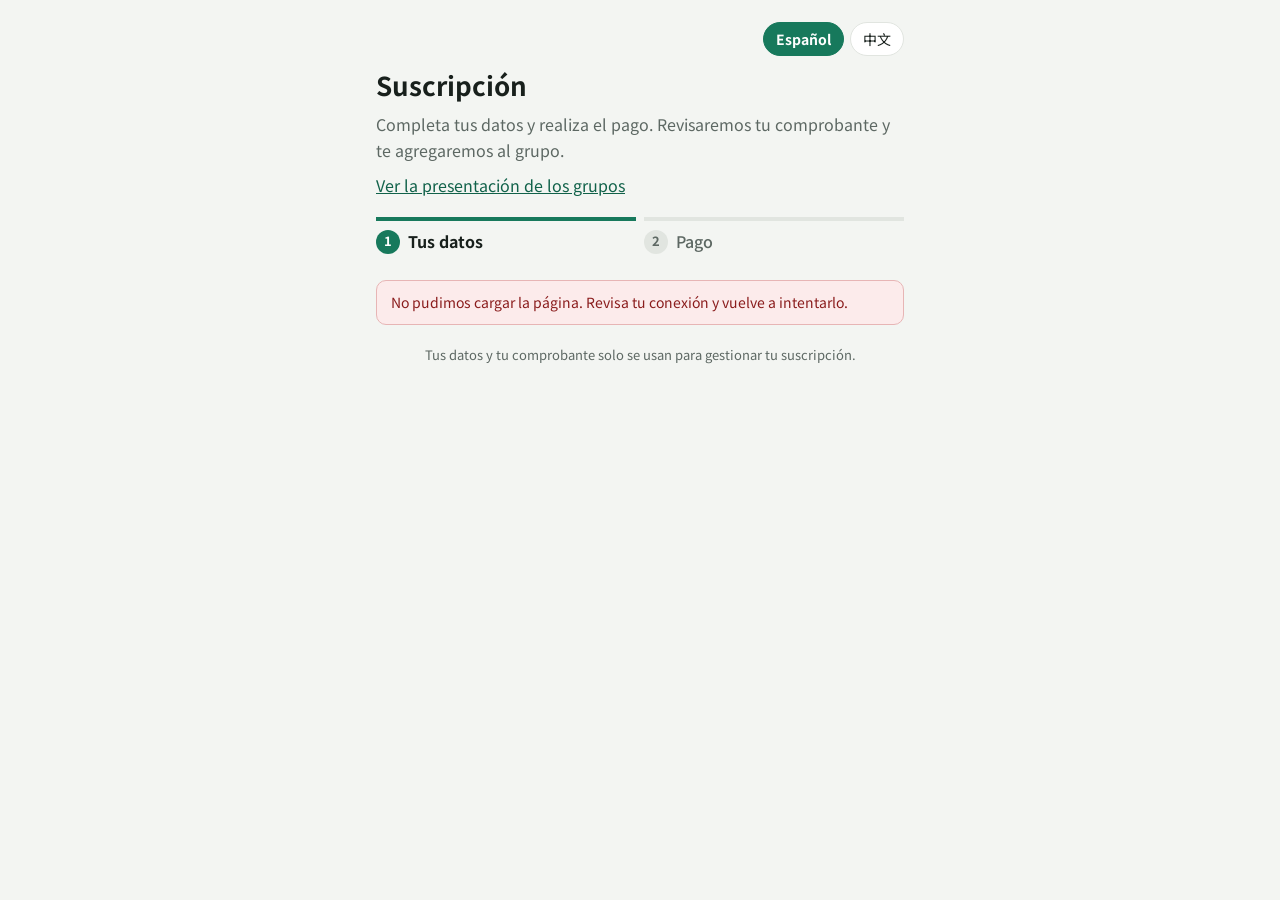
==== commit 5657197c: "加入圖示與連結預覽圖（icon.png / og.jpg） Co-Authored-By: Claude Sonnet 5.5 <noreply@anthropic.com> Claude-Sessi" ====
--- a/index.html
+++ b/index.html
@@ -3,6 +3,15 @@
 <head>
 <meta charset="utf-8">
 <meta name="viewport" content="width=device-width, initial-scale=1, viewport-fit=cover">
+<link rel="icon" type="image/png" href="icon.png">
+<link rel="apple-touch-icon" href="icon.png">
+<meta property="og:type" content="website">
+<meta property="og:title" content="訂閱群組簿 · Suscripción">
+<meta property="og:description" content="報名、付款和到期日一次管理｜Inscripción, pago y vencimientos en un solo lugar">
+<meta property="og:url" content="https://wangchiapin.github.io/subscription/">
+<meta property="og:image" content="https://wangchiapin.github.io/subscription/og.jpg?v=20261029">
+<meta property="og:image:width" content="1200"><meta property="og:image:height" content="630">
+<meta name="twitter:card" content="summary_large_image">
 <title>Suscripción</title>
 <link rel="preconnect" href="https://fonts.googleapis.com">
 <link rel="preconnect" href="https://fonts.gstatic.com" crossorigin>
